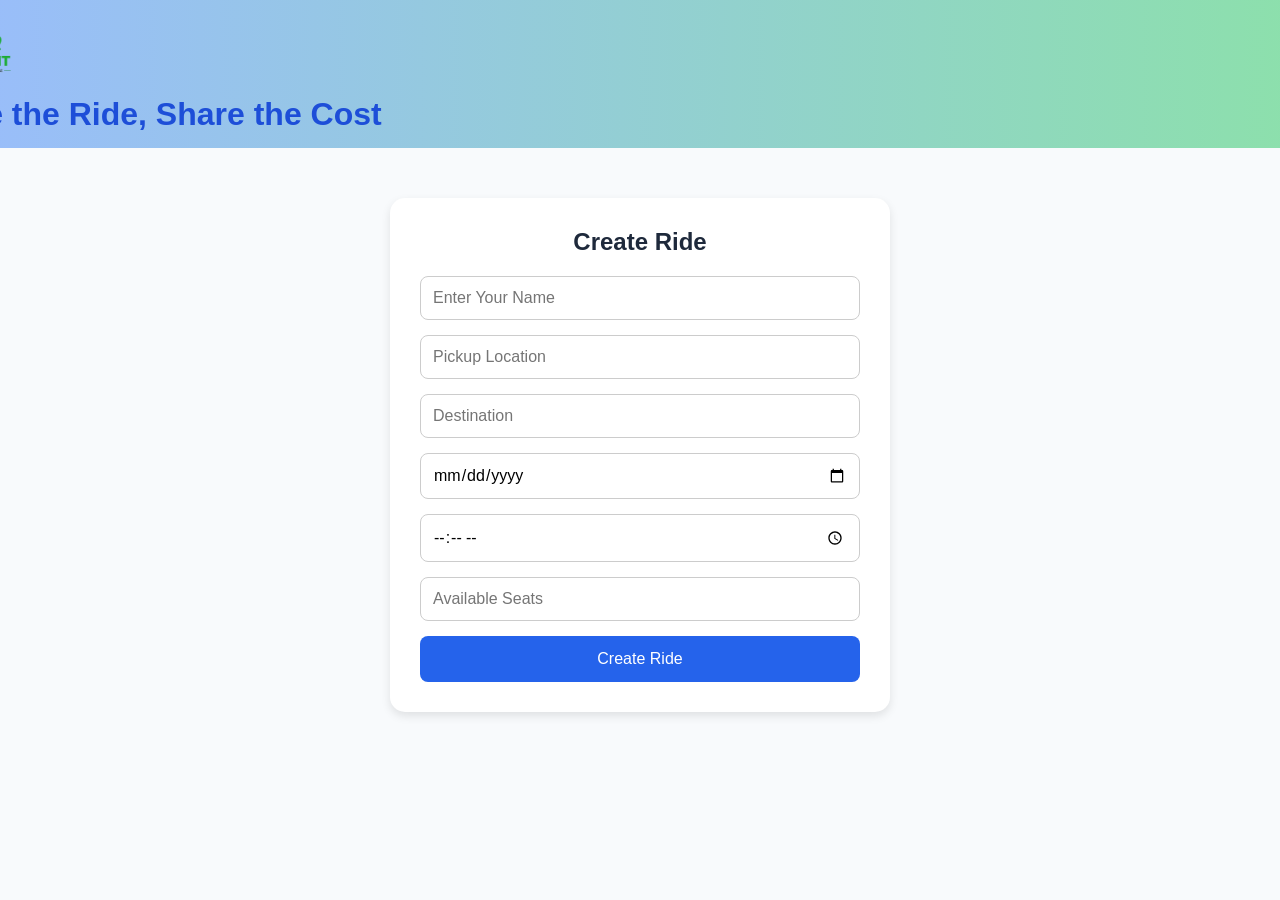
==== create-ride.html @ 03295fa2 "Linked the create-ride file" ====
<!DOCTYPE html>
<html lang="en">
<head>
    <meta charset="UTF-8">
    <meta name="viewport" content="width=device-width, initial-scale=1.0">
    <title>Create Ride - Let's Split</title>

    <link rel="stylesheet" href="css/style.css">
</head>
<body>

    <header>
        <div class="container">
            <div class="logo">
                <img src="assets/logo3.png" alt="Let's Split Logo" width="160">
            </div>
            <h1>Share the Ride, Share the Cost</h1>
        </div>
    </header>

    <div class="form-container">

        <h2>Create Ride</h2>

        <form id="rideForm">

            <input type="text"
                   id="name"
                   placeholder="Enter Your Name"
                   required>

            <input type="text"
                   id="pickup"
                   placeholder="Pickup Location"
                   required>

            <input type="text"
                   id="destination"
                   placeholder="Destination"
                   required>

            <input type="date"
                   id="date"
                   required>

            <input type="time"
                   id="time"
                   required>

            <input type="number"
                   id="seats"
                   placeholder="Available Seats"
                   min="1"
                   max="6"
                   required>

            <button type="submit">
                Create Ride
            </button>

        </form>

    </div>

    <script src="js/script.js"></script>

</body>
</html>
---- css/style.css ----
*{
    margin:0;
    padding:0;
    box-sizing:border-box;
    font-family:Arial, sans-serif;
}

body{
    background:#F8FAFC;
}

header {
    background: linear-gradient(
        90deg,
        rgba(59, 130, 246, 0.5),
        rgba(34, 197, 94, 0.5)
    );
}
.container{
    width:90%;
    max-width:1200px;
    margin:auto;
}
.container h1{
    font-family: Arial, Helvetica, sans-serif;
    position:relative;
    color:#1D4ED8;
    bottom:15px;
    right:150px;
}
.logo{
    position:relative;
    right:170px;
}

.hero{
    text-align:center;
    padding:100px 20px;
}

.hero h1{
    font-size:48px;
    color:#1E293B;
    margin-bottom:15px;
}

.hero p{
    font-size:22px;
    color:#64748B;
    margin-bottom:40px;
}

.btn{
    text-decoration:none;
    padding:15px 30px;
    border-radius:10px;
    margin:10px;
    display:inline-block;
    font-size:18px;
    transition:0.3s;
}

.create-btn{
    background:#2563EB;
    color:white;
}

.create-btn:hover{
    background:#1D4ED8;
}

.join-btn{
    background:#10B981;
    color:white;
}

.join-btn:hover{
    background:#059669;
}


/*This is create ride page styling*/

.form-container{
    width:90%;
    max-width:500px;
    margin:50px auto;
    background:white;
    padding:30px;
    border-radius:15px;
    box-shadow:0 4px 10px rgba(0,0,0,0.1);
}

.form-container h2{
    text-align:center;
    margin-bottom:20px;
    color:#1E293B;
}

form{
    display:flex;
    flex-direction:column;
}

form input{
    padding:12px;
    margin-bottom:15px;
    border:1px solid #ccc;
    border-radius:8px;
    font-size:16px;
}

form button{
    background:#2563EB;
    color:white;
    border:none;
    padding:14px;
    border-radius:8px;
    font-size:16px;
    cursor:pointer;
}

form button:hover{
    background:#1D4ED8;
}
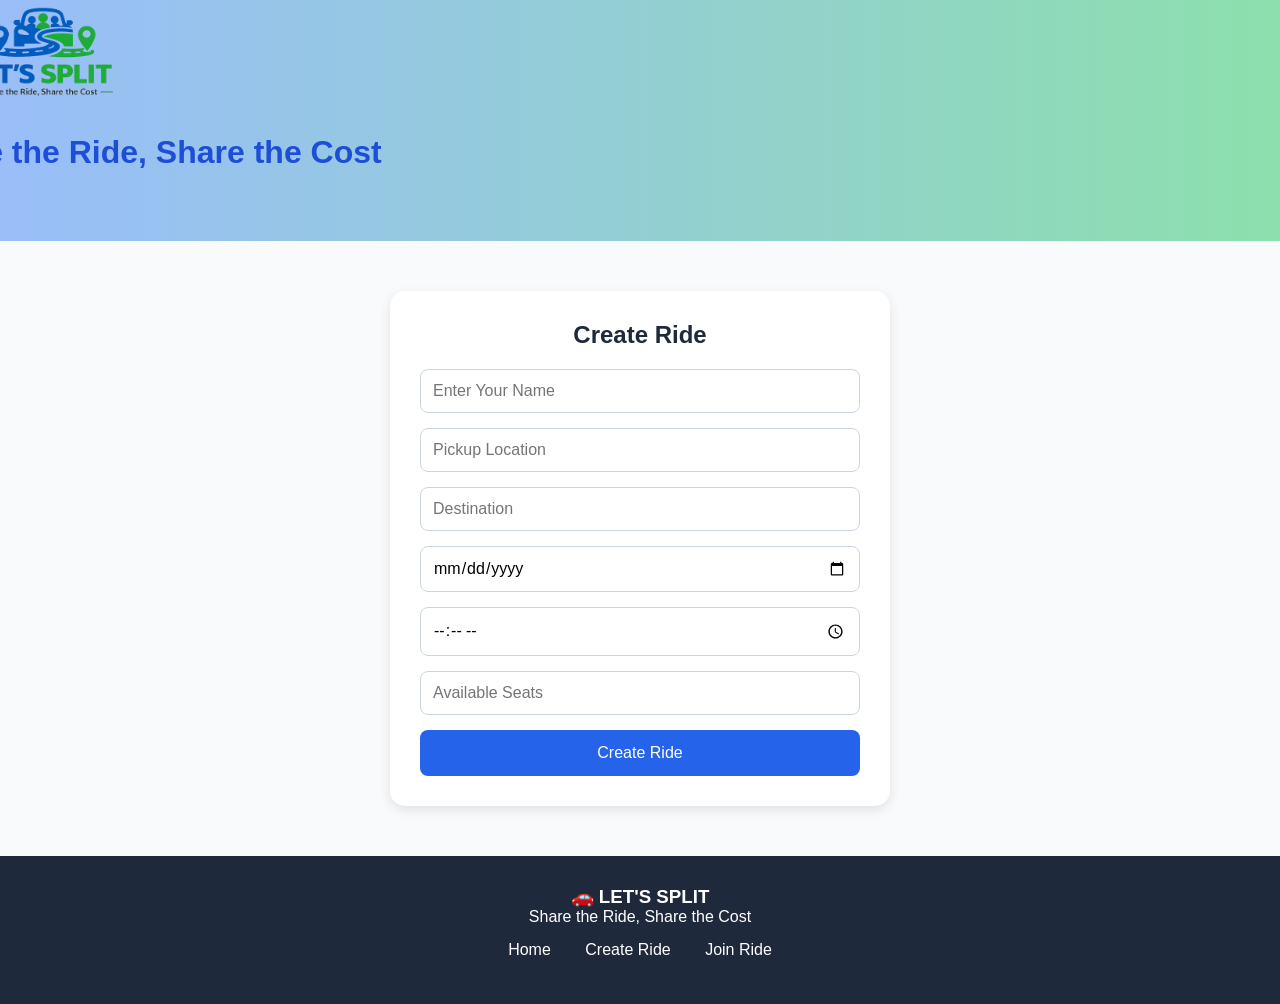
==== commit 86eab9e9: "Updated files" ====
--- a/create-ride.html
+++ b/create-ride.html
@@ -3,7 +3,7 @@
 <head>
     <meta charset="UTF-8">
     <meta name="viewport" content="width=device-width, initial-scale=1.0">
-    <title>Create Ride - Let's Split</title>
+    <title>Join Ride - Let's Split</title>
 
     <link rel="stylesheet" href="css/style.css">
 </head>
@@ -12,7 +12,7 @@
     <header>
         <div class="container">
             <div class="logo">
-                <img src="assets/logo3.png" alt="Let's Split Logo" width="160">
+                <img src="assets/logo3.png" alt="Let's Split Logo" height="200">
             </div>
             <h1>Share the Ride, Share the Cost</h1>
         </div>
@@ -62,6 +62,20 @@
 
     </div>
 
+    <!-- Footer -->
+    <footer>
+        <div class="footer-content">
+
+            <h3>🚗 LET'S SPLIT</h3>
+
+            <p>Share the Ride, Share the Cost</p>
+
+            <div class="footer-links">
+                <a href="index.html">Home</a>
+                <a href="create-ride.html">Create Ride</a>
+                <a href="join-ride.html">Join Ride</a>
+            </div>
+
     <script src="js/script.js"></script>
 
 </body>
--- a/css/style.css
+++ b/css/style.css
@@ -25,12 +25,13 @@
     font-family: Arial, Helvetica, sans-serif;
     position:relative;
     color:#1D4ED8;
-    bottom:15px;
+    bottom:70px;
     right:150px;
 }
 .logo{
     position:relative;
     right:170px;
+    bottom:40px;
 }
 
 .hero{
@@ -88,7 +89,7 @@
     background:white;
     padding:30px;
     border-radius:15px;
-    box-shadow:0 4px 10px rgba(0,0,0,0.1);
+    box-shadow:0 4px 12px rgba(0,0,0,0.1);
 }
 
 .form-container h2{
@@ -105,7 +106,7 @@
 form input{
     padding:12px;
     margin-bottom:15px;
-    border:1px solid #ccc;
+    border:1px solid #CBD5E1;
     border-radius:8px;
     font-size:16px;
 }
@@ -122,4 +123,76 @@
 
 form button:hover{
     background:#1D4ED8;
-}+}
+
+
+
+footer{
+    background:#1E293B;
+    color:white;
+    text-align:center;
+    padding:30px 20px;
+    margin-top:50px;
+}
+
+.footer-links{
+    margin:15px 0;
+}
+
+.footer-links a{
+    color:white;
+    text-decoration:none;
+    margin:0 15px;
+}
+
+.footer-links a:hover{
+    text-decoration:underline;
+}
+
+.copyright{
+    margin-top:15px;
+    color:#CBD5E1;
+    font-size:14px;
+}
+
+
+/*This is rides page styling*/
+
+.page-title{
+    text-align:center;
+    margin:30px 0;
+    color:#1E293B;
+}
+
+.ride-card{
+    background:white;
+    padding:20px;
+    margin:20px auto;
+    max-width:600px;
+    border-radius:12px;
+    box-shadow:0 4px 10px rgba(0,0,0,0.1);
+}
+
+.ride-card h3{
+    margin-bottom:10px;
+    color:#2563EB;
+}
+
+.ride-card p{
+    margin:8px 0;
+}
+
+.join-btn-card{
+    margin-top:15px;
+    background:#10B981;
+    color:white;
+    border:none;
+    padding:12px 20px;
+    border-radius:8px;
+    cursor:pointer;
+    font-size:16px;
+}
+
+.join-btn-card:hover{
+    background:#059669;
+}
